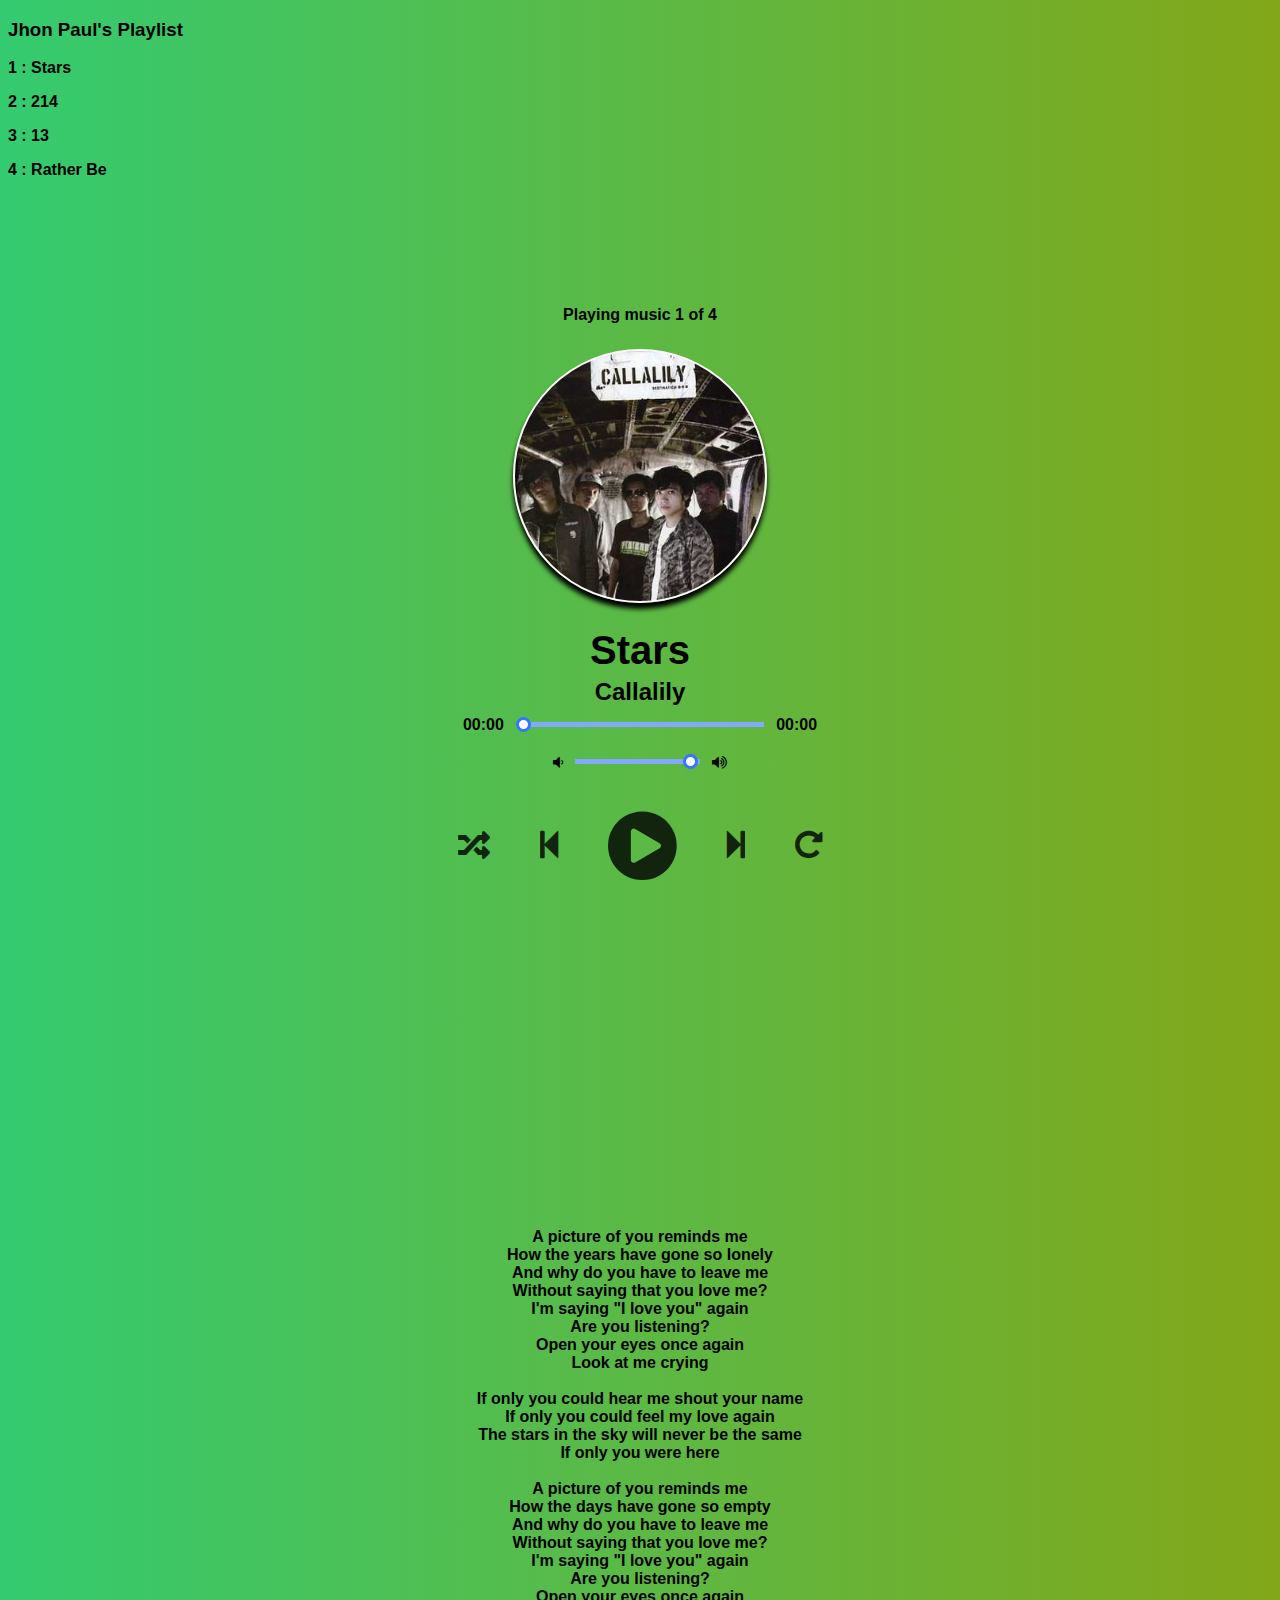
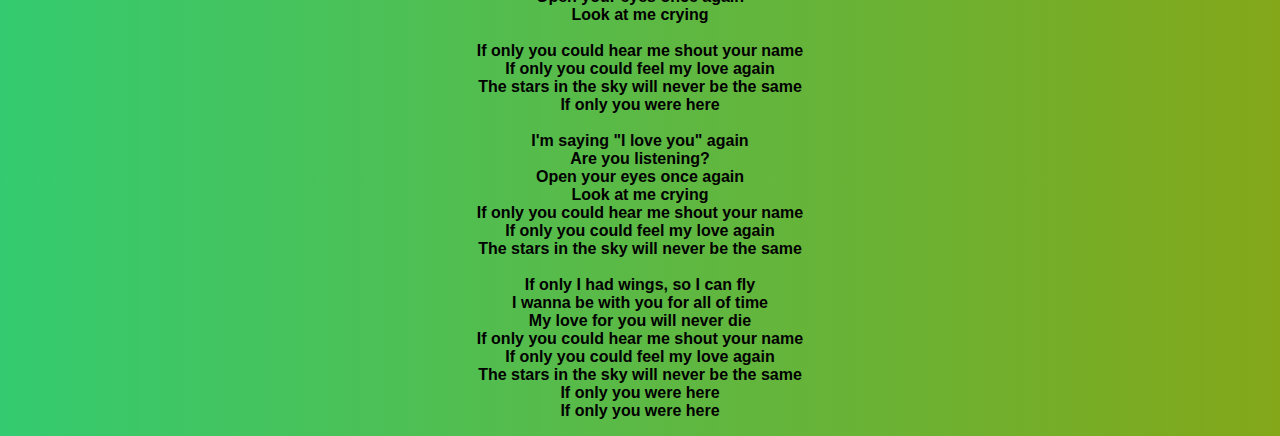
==== ampol.html @ b7160950 "Add files via upload" ====
<!DOCTYPE html>
<html lang="en">
<head>
    <meta charset="UTF-8">
    <meta http-equiv="X-UA-Compatible" content="IE=edge">
    <meta name="viewport" content="width=device-width, initial-scale=1.0">
    <title>Jhon Paul's Playlist</title>
    <link rel="stylesheet" href="style.css">
    <script src="script.js" defer></script>
    <link rel="shortcut icon" href="images/favicon.ico" type="image/x-icon">  
    <link rel="stylesheet" href="https://cdnjs.cloudflare.com/ajax/libs/font-awesome/5.13.0/css/all.min.css">
    <link rel="stylesheet" href="https://cdnjs.cloudflare.com/ajax/libs/font-awesome/4.7.0/css/font-awesome.min.css">
</head>
<body>
    <h3>Jhon Paul's Playlist</h3>
    <p> 1 : Stars </p> 
    <p> 2 : 214 </p> 
    <p> 3 : 13 </p> 
    <p> 4 : Rather Be </p> 
   <div class="player">
       <div class="wrapper">
           <div class="details">
               <div class="now-playing">PLAYING x OF y</div>
               <div class="track-art"></div>
               <div class="track-name">Track Name</div>
               <div class="track-artist">Track Artist</div>
           </div>

           <div class="slider_container">
               <div class="current-time">00:00</div>
                <input type="range" min="1" max="100" value="0" class="seek_slider" onchange="seekTo()">
                <div class="total-duration">00:00</div>
           </div>

           <div class="slider_container">
               <i class="fa fa-volume-down"></i>
                <input type="range" min="1" max="100" value="99" class="volume_slider" onchange="setVolume()">
                <i class="fa fa-volume-up"></i>
           </div>

           <div class="buttons">
               <div class="random-track" onclick="randomTrack()">
                   <i class="fas fa-random fa-2x" title="random"></i>
               </div>
               <div class="prev-track" onclick="prevTrack()">
                    <i class="fa fa-step-backward fa-2x"></i>
                </div>
                <div class="playpause-track" onclick="playpauseTrack()">
                    <i class="fa fa-play-circle fa-5x"></i>
                </div>
                <div class="next-track" onclick="nextTrack()">
                    <i class="fa fa-step-forward fa-2x"></i>
                </div>
                <div class="repeat-track" onclick="repeatTrack()">
                    <i class="fa fa-repeat fa-2x" title="repeat"></i>
                </div>
           </div>

            <div id="wave">
                <span class="stroke"></span>
                <span class="stroke"></span>
                <span class="stroke"></span>
                <span class="stroke"></span>
                <span class="stroke"></span>
                <span class="stroke"></span>
                <span class="stroke"></span>
            </div>  
       </div>
   </div> 
   
   <center><p><br><br><br><br><br><br><br><br><br>
    A picture of you reminds me<br>
   How the years have gone so lonely<br>
   And why do you have to leave me<br>
   Without saying that you love me?<br>
   I'm saying "I love you" again<br>
   Are you listening?<br>
   Open your eyes once again<br>
   Look at me crying<br><br>

   If only you could hear me shout your name<br>
   If only you could feel my love again<br>
   The stars in the sky will never be the same<br>
   If only you were here<br><br>

   A picture of you reminds me<br>
   How the days have gone so empty<br>
   And why do you have to leave me<br>
   Without saying that you love me?<br>
   I'm saying "I love you" again<br>
   Are you listening?<br>
   Open your eyes once again<br>
   Look at me crying<br><br>

   If only you could hear me shout your name<br>
   If only you could feel my love again<br>
   The stars in the sky will never be the same<br>
   If only you were here<br><br>

   I'm saying "I love you" again<br>
   Are you listening?<br>
   Open your eyes once again<br>
   Look at me crying<br>
   If only you could hear me shout your name<br>
   If only you could feel my love again<br>
   The stars in the sky will never be the same<br><br>

   If only I had wings, so I can fly<br>
   I wanna be with you for all of time<br>
   My love for you will never die<br>
   If only you could hear me shout your name<br>
   If only you could feel my love again<br>
   The stars in the sky will never be the same<br>
   If only you were here<br>
   If only you were here<br></center>
  
</body>
</html>
---- style.css ----
body {
    font-family: Arial, Helvetica, sans-serif;
    background: linear-gradient(to right,#9a1d86, #1595be);
    font-weight: bold;
    }
    
    .player{
      height: 95vh;
      display: flex;
      align-items: center;
      flex-direction: column;
      justify-content: center;
  }
    
    
    .details {
    display: flex;
    align-items: center;
    flex-direction: column;
    justify-content: center;
    }
    
    .track-art {
    margin: 25px;
    height: 250px;
    width: 250px;
    border:2px solid 	#fcf8fa;
    background-size: cover;
    background-position: center;
    border-radius: 50%;
    -moz-box-shadow: 0px 6px 5px black;
    -webkit-box-shadow: 0px 6px 5px black;
    box-shadow: 0px 6px 5px black;
    -moz-border-radius:190px;
    -webkit-border-radius:190px;
    border-radius:190px;
    }
    
    .now-playing {
    font-size: 1rem;
    }
    
    .track-name {
    font-size: 2.5rem;
    }
    
    .track-artist {
    margin-top: 5px;
    font-size: 1.5rem;
    }
    
    .buttons {
    display: flex;
    flex-direction: row;
    align-items: center;
    margin-bottom: 30px;
    }
    .active{
        color: black;
    }
    
    .repeat-track,
    .random-track,
    .playpause-track,
    .prev-track,
    .next-track {
    padding: 25px;
    opacity: 0.8;
    transition: opacity .2s;
    }
    
    .repeat-track:hover,
    .random-track:hover,
    .playpause-track:hover,
    .prev-track:hover,
    .next-track:hover {
    opacity: 1.0;
    }
    
    .slider_container {
    display: flex;
    justify-content: center;
    align-items: center;
    }
    
    .seek_slider, .volume_slider {
    -webkit-appearance: none;
    -moz-appearance: none;
    appearance: none;
    height: 5px;
    background: #83A9FF;
    -webkit-transition: .2s;
    transition: opacity .2s;
    }
    
    .seek_slider::-webkit-slider-thumb,
    .volume_slider::-webkit-slider-thumb {
    -webkit-appearance: none;
    -moz-appearance: none;
    appearance: none;
    width: 15px;
    height: 15px;
    background: white;
    border: 3px solid #3774FF;
    cursor: grab;
    border-radius: 100%;
    }
    
    .seek_slider:hover,
    .volume_slider:hover {
    opacity: 1.0;
    }
    
    .seek_slider {
    width: 60%;
    }
    
    .volume_slider {
    width: 30%;
    }
    
    .current-time,
    .total-duration {
    padding: 10px;
    }
    
    i.fa-volume-down,
    i.fa-volume-up {
    padding: 10px;
    }
    
    i,
    i.fa-play-circle,
    i.fa-pause-circle,
    i.fa-step-forward,
    i.fa-step-backward,
    p {
    cursor: pointer;
    }
    .randomActive{
        color: black;
    }
    .rotate {
        animation: rotation 8s infinite linear;
    }
    @keyframes rotation {
        from {
          transform: rotate(0deg);
        }
        to {
          transform: rotate(359deg);
        }
    }
    .loader {
      height: 70px;
      display: flex;
      justify-content: center;
      align-items: center;
    }
    .loader .stroke{
        background: #f1f1f1;
        height: 150%;
        width: 10px;
        border-radius: 50px;
        margin: 0 5px;
        animation: animate 1.4s linear infinite;
    }
      @keyframes animate {
        50% {
          height: 20%;
          background: #4286f4;
        }
    
        100% {
          background: #4286f4;
          height: 100%;
        }
      }
      .stroke:nth-child(1){
          animation-delay: 0s;
      }
      .stroke:nth-child(2){
        animation-delay: 0.3s;
    }
    .stroke:nth-child(3){
        animation-delay: 0.6s;
    }
    .stroke:nth-child(4){
        animation-delay: 0.9s;
    }
    .stroke:nth-child(5){
        animation-delay: 0.6s;
    }
    .stroke:nth-child(6){
        animation-delay: 0.3s;
    }
    .stroke:nth-child(7){
        animation-delay: 0s;
    }
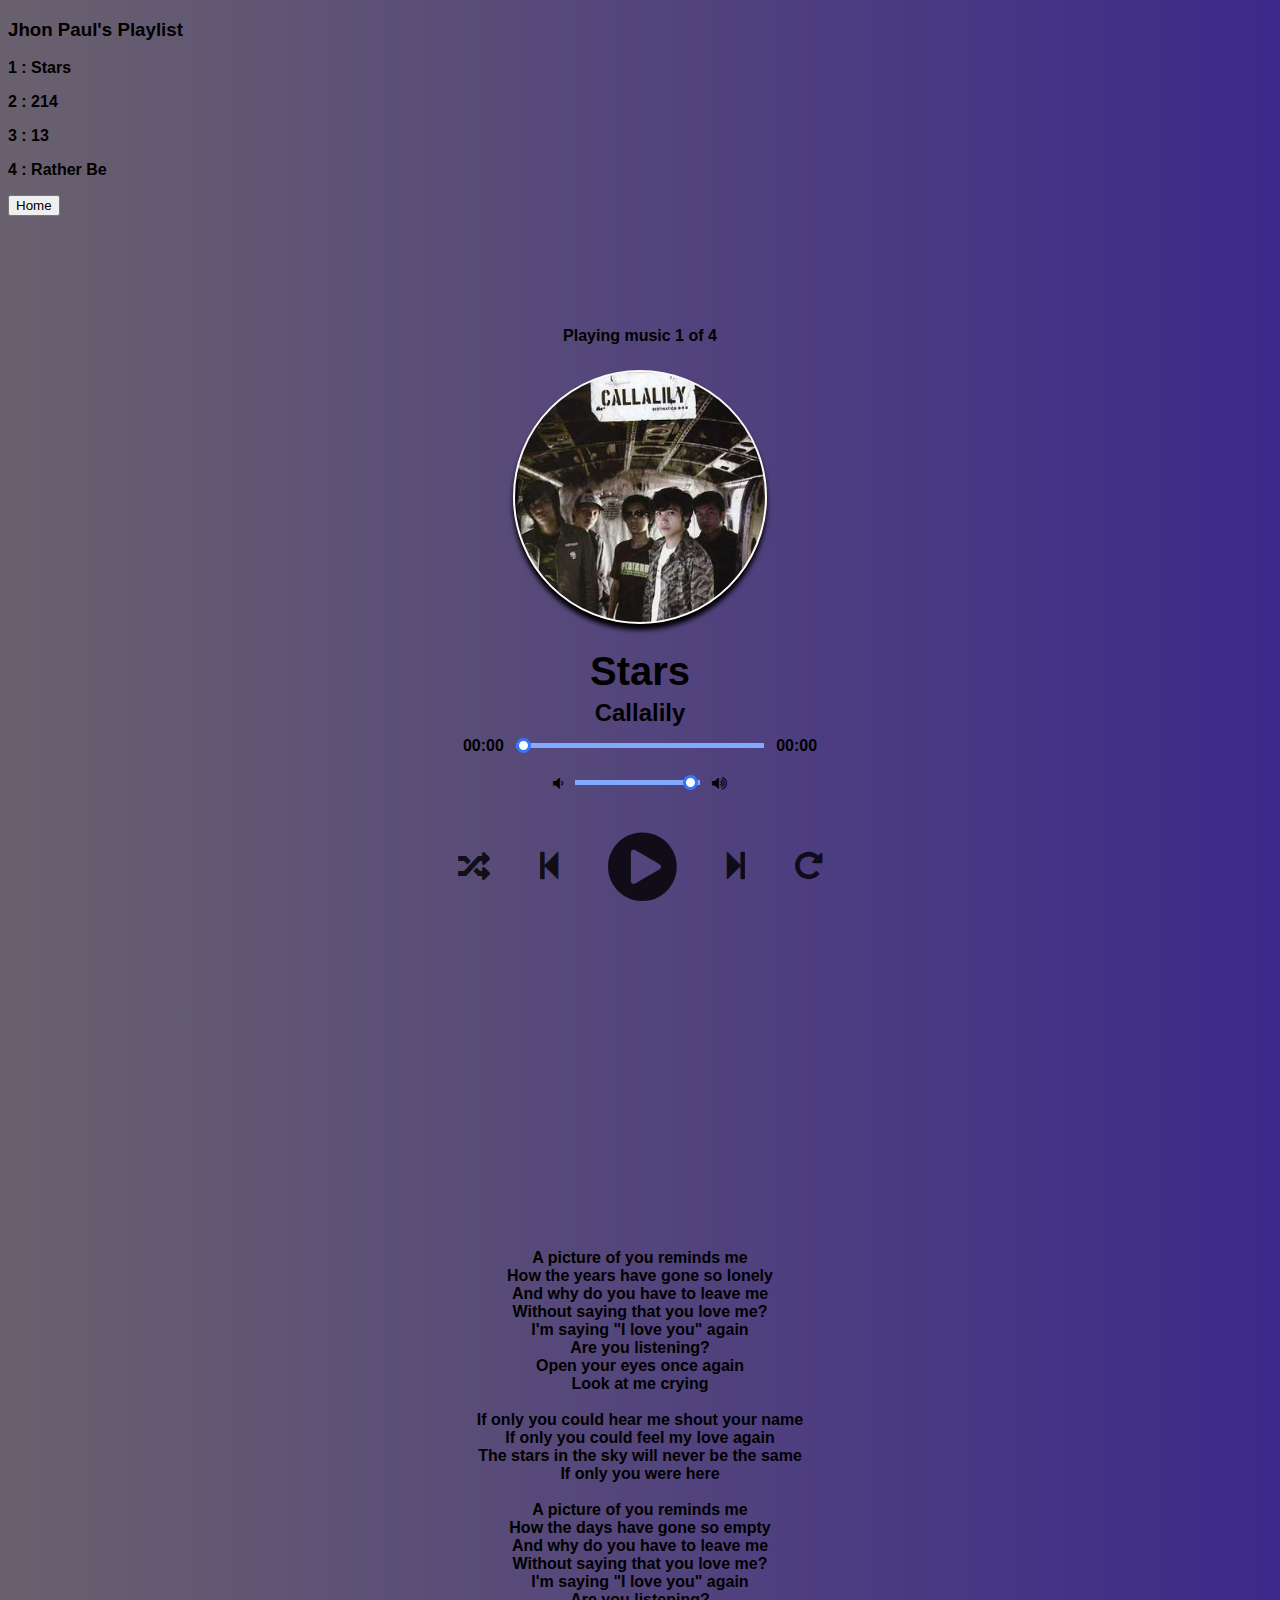
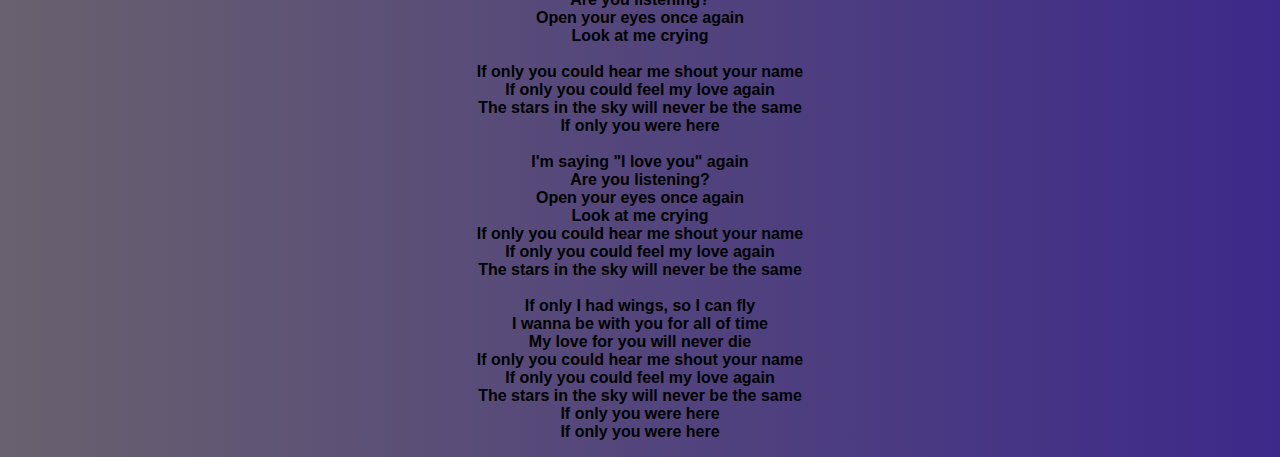
==== commit 61a72f49: "ampol.html" ====
--- a/ampol.html
+++ b/ampol.html
@@ -17,6 +17,7 @@
     <p> 2 : 214 </p> 
     <p> 3 : 13 </p> 
     <p> 4 : Rather Be </p> 
+    <button href="/index.html">Home</button>
    <div class="player">
        <div class="wrapper">
            <div class="details">
@@ -115,4 +116,4 @@
    If only you were here<br></center>
   
 </body>
-</html>+</html>
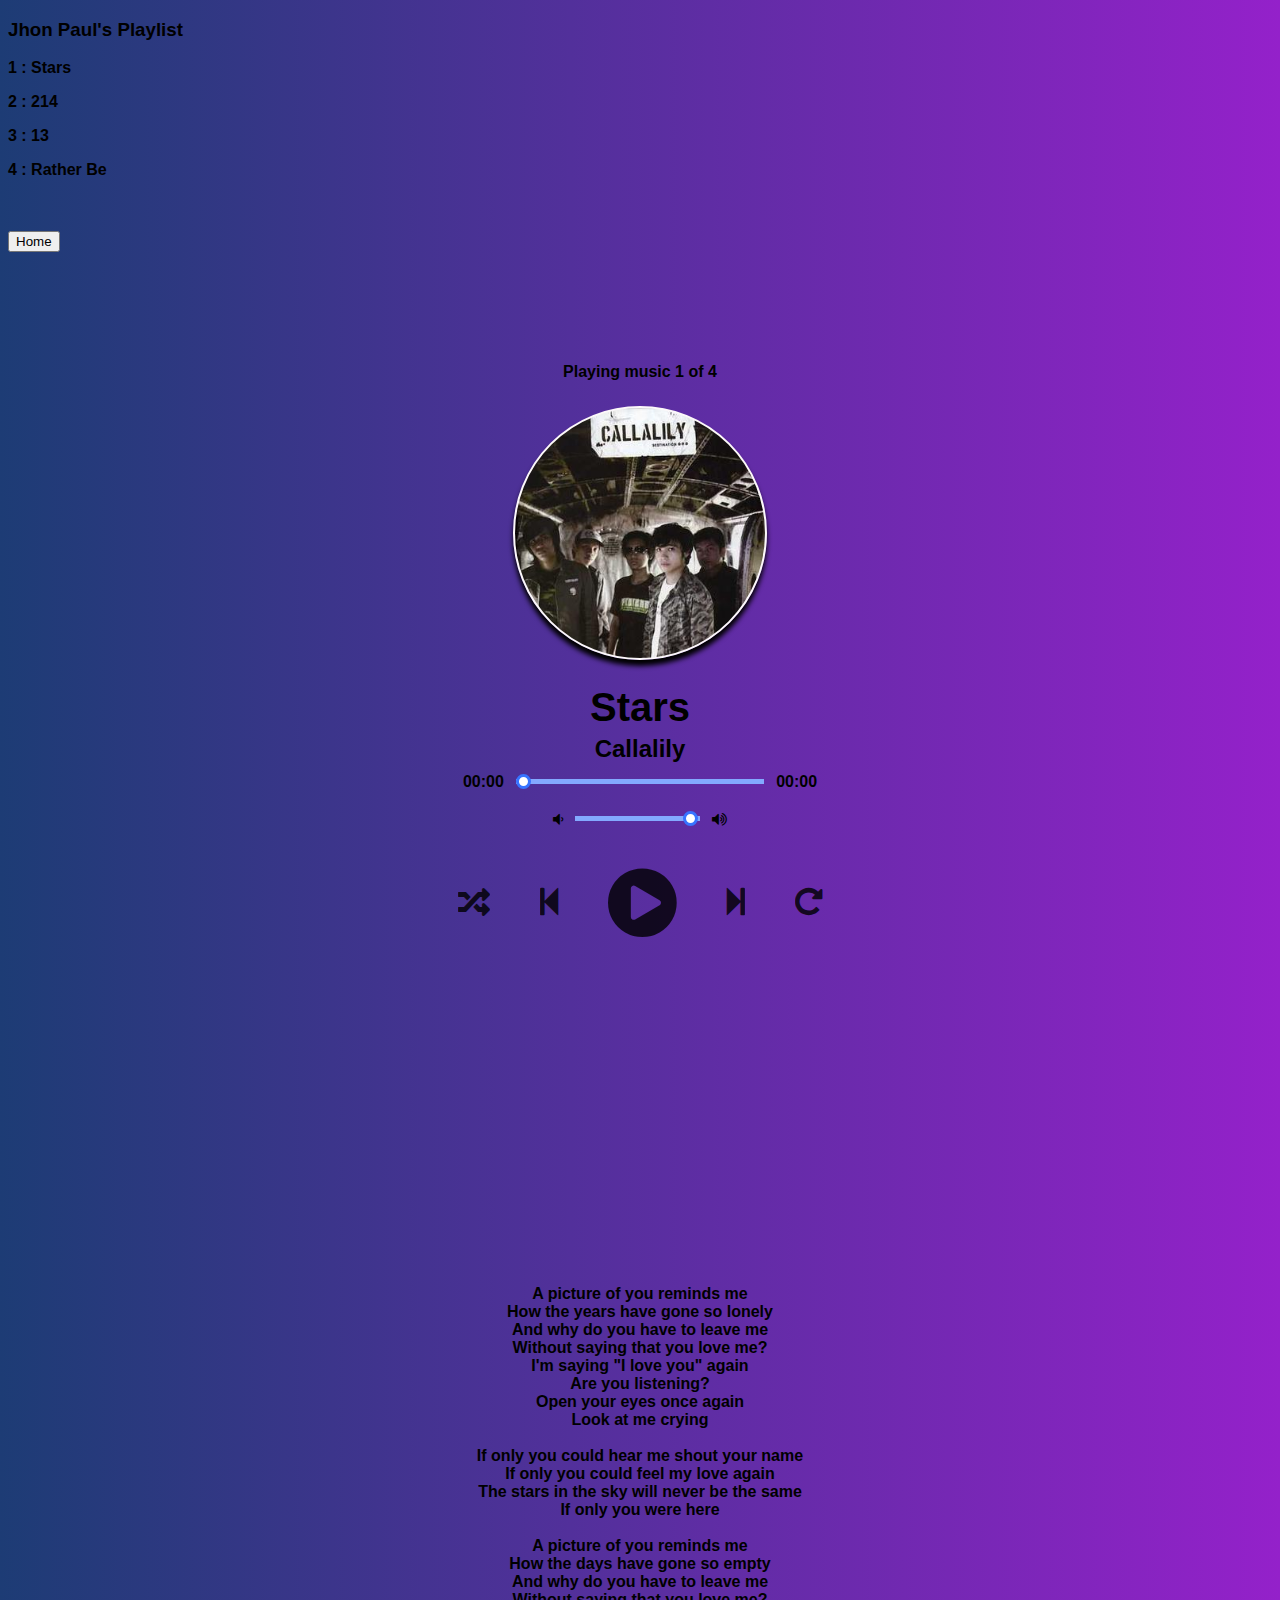
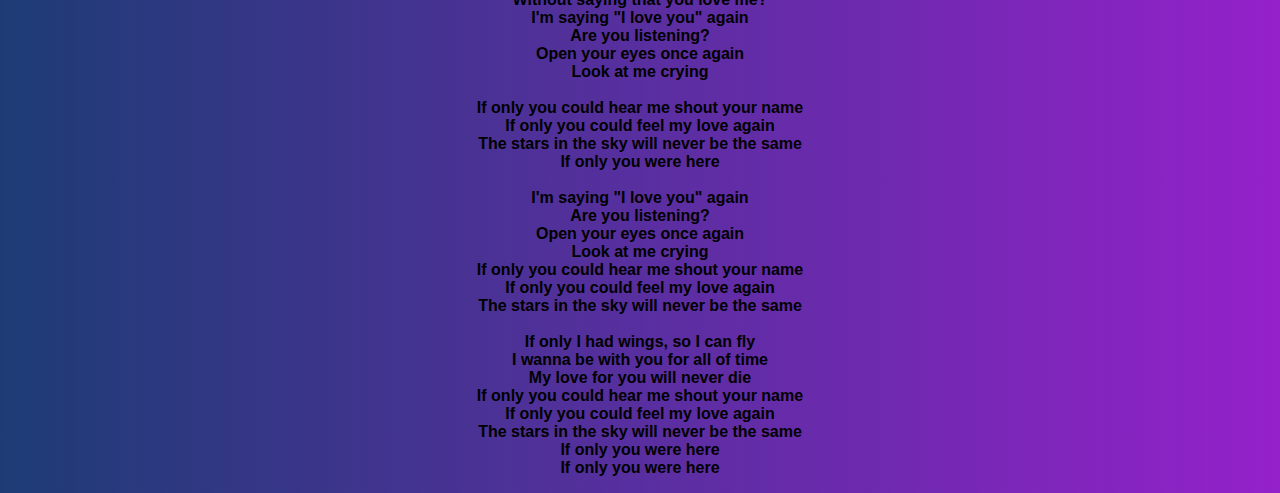
==== commit 8ed46fe4: "ampol.html" ====
--- a/ampol.html
+++ b/ampol.html
@@ -16,7 +16,7 @@
     <p> 1 : Stars </p> 
     <p> 2 : 214 </p> 
     <p> 3 : 13 </p> 
-    <p> 4 : Rather Be </p> 
+    <p> 4 : Rather Be </p> <br> <br>
     <button href="/index.html">Home</button>
    <div class="player">
        <div class="wrapper">
